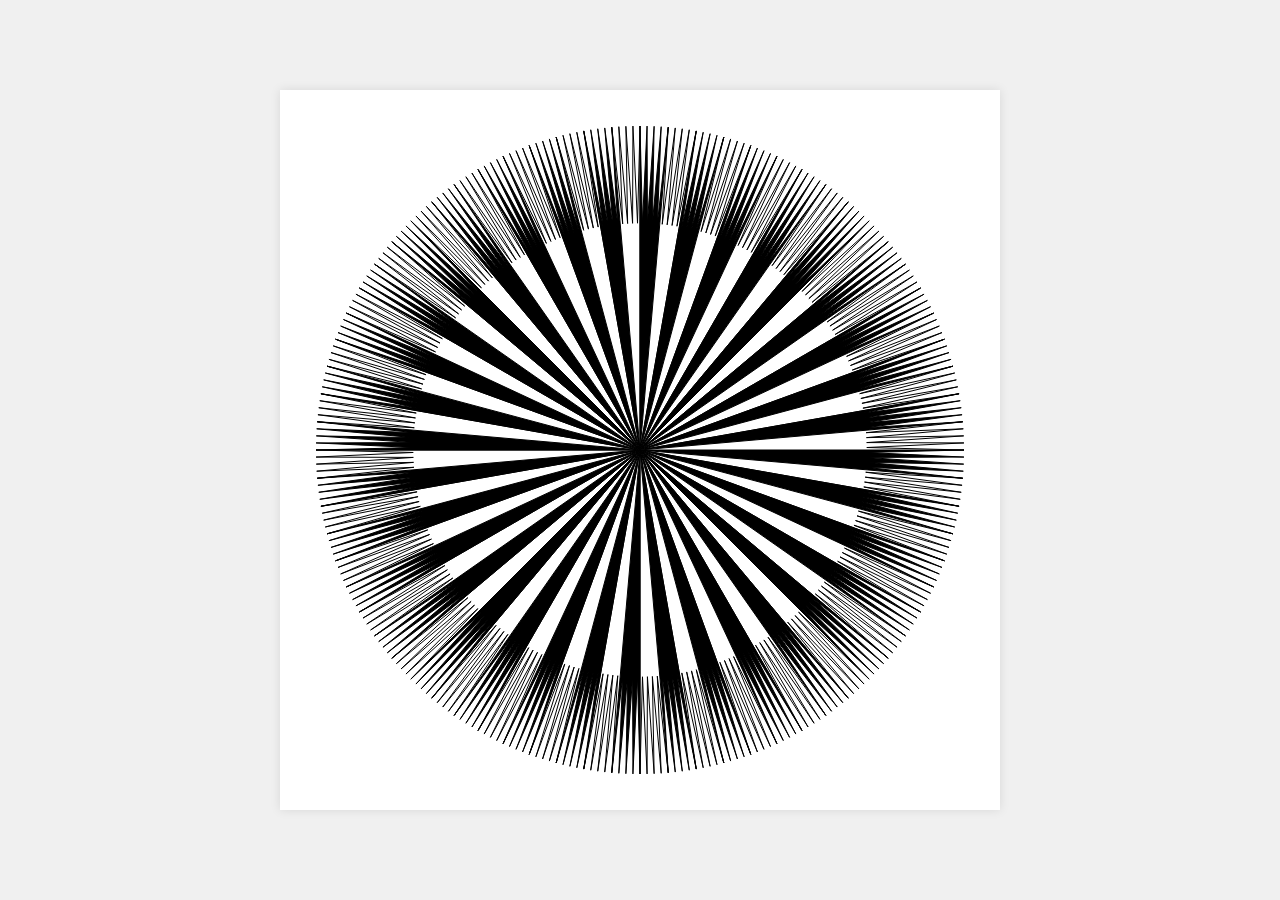
==== blaze_study/index.html @ eb709ceb "init blaze" ====
<!DOCTYPE html>
<html lang="en">
<head>
    <meta charset="UTF-8">
    <meta name="viewport" content="width=device-width, initial-scale=1.0">
    <title>Bridget Riley's Blaze</title>
    <style>
        body {
            margin: 0;
            padding: 0;
            display: flex;
            justify-content: center;
            align-items: center;
            height: 100vh;
            background-color: #f0f0f0;
        }
        canvas {
            background-color: white;
            box-shadow: 0 0 10px rgba(0, 0, 0, 0.1);
        }
    </style>
</head>
<body>
    <canvas id="blazeCanvas"></canvas>
    <script src="blaze.js"></script>
</body>
</html>
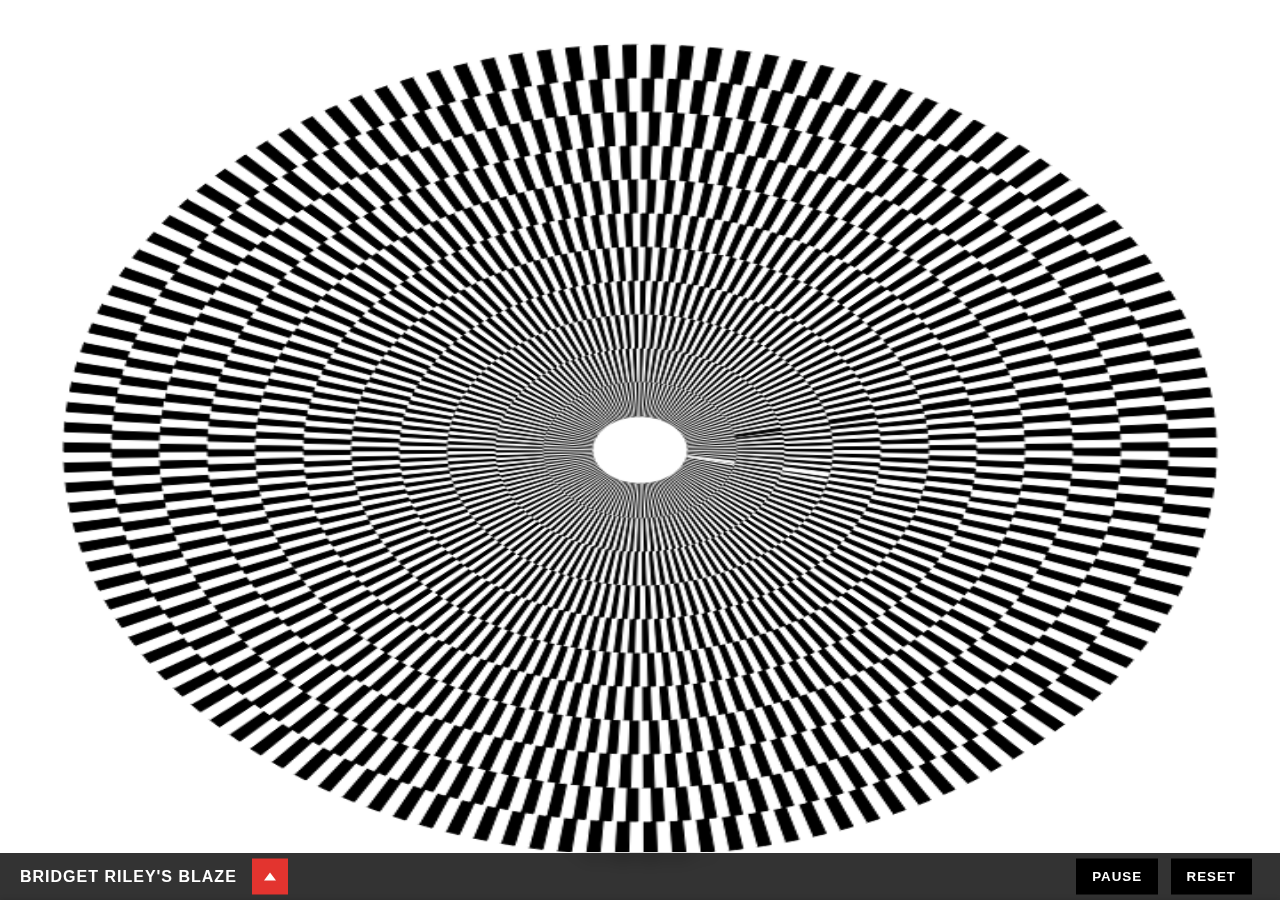
==== commit 43912deb: "movine alternate stripes with parameter panel" ====
--- a/blaze_study/index.html
+++ b/blaze_study/index.html
@@ -5,23 +5,313 @@
     <meta name="viewport" content="width=device-width, initial-scale=1.0">
     <title>Bridget Riley's Blaze</title>
     <style>
-        body {
+        :root {
+            --primary-color: #e3342f;
+            --text-color: #333333;
+            --bg-color: #f0f0f0;
+            --panel-bg: rgba(255, 255, 255, 0.85);
+            --control-height: 36px;
+            --bottom-bar-height: 48px;
+        }
+        
+        * {
             margin: 0;
             padding: 0;
+            box-sizing: border-box;
+        }
+        
+        body {
+            font-family: 'Helvetica Neue', Arial, sans-serif;
+            overflow: hidden;
+            background-color: black;
+            color: var(--text-color);
+        }
+        
+        canvas {
+            display: block;
+            position: fixed;
+            top: 0;
+            left: 0;
+            width: 100vw;
+            height: 100vh;
+        }
+        
+        .controls-container {
+            position: fixed;
+            bottom: 0;
+            left: 0;
+            right: 0;
+            z-index: 10;
+            transition: transform 0.3s ease;
+            max-height: 70vh;
+        }
+        
+        .controls-container.collapsed {
+            transform: translateY(calc(100% - var(--bottom-bar-height)));
+        }
+        
+        .bottom-bar {
+            width: 100%;
+            height: var(--bottom-bar-height);
+            background-color: rgba(0, 0, 0, 0.8);
+            display: flex;
+            align-items: center;
+            padding: 0 20px;
+            justify-content: space-between;
+            backdrop-filter: blur(10px);
+        }
+        
+        .title-area {
+            display: flex;
+            align-items: center;
+        }
+        
+        .title {
+            color: white;
+            font-size: 16px;
+            font-weight: 700;
+            letter-spacing: 1px;
+            margin-right: 15px;
+            text-transform: uppercase;
+        }
+        
+        .toggle-controls {
+            width: 36px;
+            height: 36px;
+            background-color: var(--primary-color);
+            border: none;
+            cursor: pointer;
+            position: relative;
             display: flex;
             justify-content: center;
             align-items: center;
-            height: 100vh;
-            background-color: #f0f0f0;
-        }
-        canvas {
+        }
+        
+        .toggle-controls::before {
+            content: '';
+            display: block;
+            border-style: solid;
+            border-width: 8px 6px 0 6px;
+            border-color: white transparent transparent transparent;
+            transition: transform 0.3s ease;
+        }
+        
+        .collapsed .toggle-controls::before {
+            transform: rotate(180deg);
+        }
+        
+        .controls-panel {
+            background-color: var(--panel-bg);
+            backdrop-filter: blur(10px);
+            padding: 20px;
+            overflow-y: auto;
+            max-height: calc(70vh - var(--bottom-bar-height));
+            box-shadow: 0 -2px 5px rgba(0, 0, 0, 0.1);
+        }
+        
+        .control-sections {
+            display: flex;
+            flex-wrap: wrap;
+            gap: 20px;
+            justify-content: space-around;
+        }
+        
+        .control-section {
+            flex: 1;
+            min-width: 250px;
+            max-width: 400px;
+            margin-bottom: 20px;
+            border-left: 4px solid var(--primary-color);
+            padding-left: 15px;
+        }
+        
+        .section-title {
+            font-size: 16px;
+            margin-bottom: 15px;
+            text-transform: uppercase;
+            letter-spacing: 1px;
+        }
+        
+        .control-group {
+            display: flex;
+            flex-direction: column;
+            margin-bottom: 15px;
+        }
+        
+        label {
+            font-size: 14px;
+            margin-bottom: 6px;
+            display: flex;
+            justify-content: space-between;
+        }
+        
+        .value-display {
+            font-size: 14px;
+            font-weight: 700;
+            color: var(--primary-color);
+        }
+        
+        input[type="range"] {
+            -webkit-appearance: none;
+            width: 100%;
+            height: 4px;
+            background: #ddd;
+            outline: none;
+            border-radius: 0;
+        }
+        
+        input[type="range"]::-webkit-slider-thumb {
+            -webkit-appearance: none;
+            appearance: none;
+            width: 16px;
+            height: 16px;
+            background: var(--primary-color);
+            cursor: pointer;
+            border: none;
+            border-radius: 0;
+        }
+        
+        input[type="range"]::-moz-range-thumb {
+            width: 16px;
+            height: 16px;
+            background: var(--primary-color);
+            cursor: pointer;
+            border: none;
+            border-radius: 0;
+        }
+        
+        select {
+            appearance: none;
+            height: var(--control-height);
+            padding: 0 10px;
             background-color: white;
-            box-shadow: 0 0 10px rgba(0, 0, 0, 0.1);
+            border: 2px solid #ddd;
+            border-radius: 0;
+            font-family: inherit;
+            font-size: 14px;
+            cursor: pointer;
+            outline: none;
+        }
+        
+        select:focus {
+            border-color: var(--primary-color);
+        }
+        
+        button {
+            height: var(--control-height);
+            padding: 0 16px;
+            background-color: black;
+            color: white;
+            border: none;
+            font-weight: 700;
+            text-transform: uppercase;
+            letter-spacing: 1px;
+            cursor: pointer;
+            margin-right: 8px;
+            transition: background-color 0.2s;
+        }
+        
+        button:hover {
+            background-color: var(--primary-color);
+        }
+        
+        .info-box {
+            font-size: 13px;
+            line-height: 1.5;
+            margin-top: 10px;
+            padding: 10px;
+            background-color: rgba(0, 0, 0, 0.05);
+        }
+        
+        @media (max-width: 768px) {
+            .control-section {
+                min-width: 100%;
+            }
         }
     </style>
 </head>
 <body>
     <canvas id="blazeCanvas"></canvas>
+    
+    <div class="controls-container collapsed">
+        <div class="bottom-bar">
+            <div class="title-area">
+                <div class="title">Bridget Riley's Blaze</div>
+                <button class="toggle-controls" aria-label="Toggle controls panel"></button>
+            </div>
+            
+            <div>
+                <button id="pausePlay">Pause</button>
+                <button id="resetAnimation">Reset</button>
+            </div>
+        </div>
+        
+        <div class="controls-panel">
+            <div class="control-sections">
+                <div class="control-section">
+                    <h2 class="section-title">Ring Configuration</h2>
+                    
+                    <div class="control-group">
+                        <label for="ringCount">Number of Rings <span class="value-display" id="ringCountValue">12</span></label>
+                        <input type="range" id="ringCount" min="4" max="24" value="12">
+                    </div>
+                    
+                    <div class="control-group">
+                        <label for="segmentCount">Segments per Ring <span class="value-display" id="segmentCountValue">36</span></label>
+                        <input type="range" id="segmentCount" min="12" max="72" value="36">
+                    </div>
+                    
+                    <div class="control-group">
+                        <label for="stripeCount">Stripes per Segment <span class="value-display" id="stripeCountValue">7</span></label>
+                        <input type="range" id="stripeCount" min="3" max="15" value="7">
+                    </div>
+                    
+                    <div class="control-group">
+                        <label for="angleOffset">Segment Angle Offset <span class="value-display" id="angleOffsetValue">0.02</span></label>
+                        <input type="range" id="angleOffset" min="0" max="0.1" step="0.005" value="0.02">
+                    </div>
+                </div>
+                
+                <div class="control-section">
+                    <h2 class="section-title">Animation</h2>
+                    
+                    <div class="control-group">
+                        <label for="rotationSpeed">Rotation Speed <span class="value-display" id="rotationSpeedValue">0.005</span></label>
+                        <input type="range" id="rotationSpeed" min="0.001" max="0.02" step="0.001" value="0.005">
+                    </div>
+                    
+                    <div class="control-group">
+                        <label>
+                            <input type="checkbox" id="alternateRotation" checked> Alternate Ring Rotation
+                        </label>
+                    </div>
+                    
+                    <div class="control-group">
+                        <label for="colorScheme">Color Scheme</label>
+                        <select id="colorScheme">
+                            <option value="bw">Black & White</option>
+                            <option value="rb">Red & Blue</option>
+                            <option value="yg">Yellow & Green</option>
+                            <option value="custom">Custom Colors</option>
+                        </select>
+                    </div>
+                    
+                    <div class="control-group" id="customColorGroup" style="display:none;">
+                        <label for="primaryColor">Primary Color</label>
+                        <input type="color" id="primaryColor" value="#000000">
+                        
+                        <label for="secondaryColor">Secondary Color</label>
+                        <input type="color" id="secondaryColor" value="#FFFFFF">
+                    </div>
+                </div>
+            </div>
+            
+            <div class="info-box">
+                <p>Interactive recreation of Bridget Riley's "Blaze" (1964). Adjust the parameters to create different optical effects.</p>
+            </div>
+        </div>
+    </div>
+    
     <script src="blaze.js"></script>
 </body>
 </html> 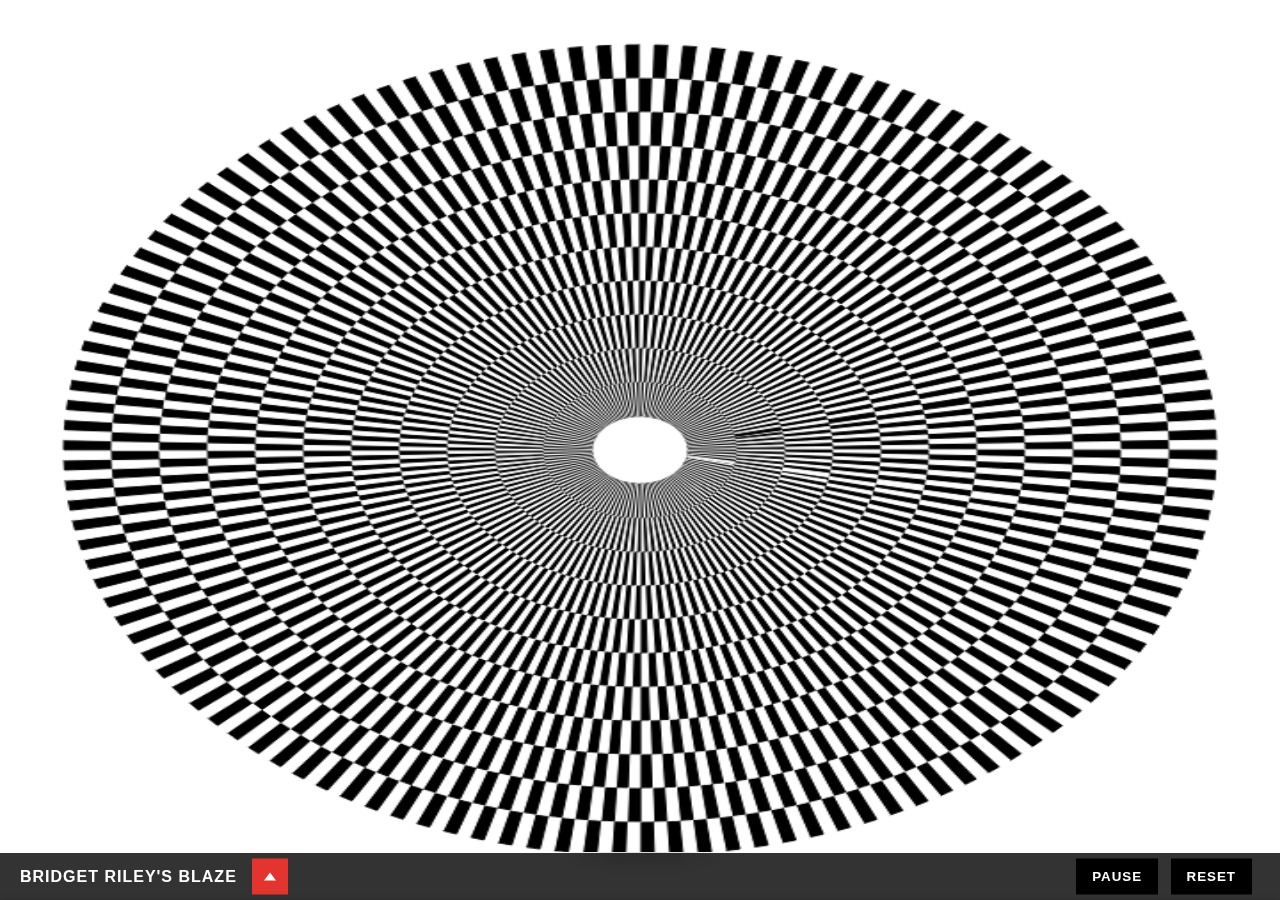
==== commit d9682fdb: "with strip angles and colors" ====
--- a/blaze_study/index.html
+++ b/blaze_study/index.html
@@ -270,6 +270,17 @@
                         <label for="angleOffset">Segment Angle Offset <span class="value-display" id="angleOffsetValue">0.02</span></label>
                         <input type="range" id="angleOffset" min="0" max="0.1" step="0.005" value="0.02">
                     </div>
+                    
+                    <div class="control-group">
+                        <label for="stripAngle">Stripe Angle <span class="value-display" id="stripAngleValue">0°</span></label>
+                        <input type="range" id="stripAngle" min="-45" max="45" step="1" value="0">
+                    </div>
+                    
+                    <div class="control-group">
+                        <label>
+                            <input type="checkbox" id="alternateStripAngles" checked> Alternate Strip Angles Between Rings
+                        </label>
+                    </div>
                 </div>
                 
                 <div class="control-section">
@@ -289,9 +300,15 @@
                     <div class="control-group">
                         <label for="colorScheme">Color Scheme</label>
                         <select id="colorScheme">
-                            <option value="bw">Black & White</option>
+                            <option value="bw">Black & White (Classic Op Art)</option>
                             <option value="rb">Red & Blue</option>
                             <option value="yg">Yellow & Green</option>
+                            <option value="egypt1">Egyptian Palette: Turquoise & Gold</option>
+                            <option value="egypt2">Egyptian Palette: Red & Blue</option>
+                            <option value="ra">Ra Series: Red & Cream</option>
+                            <option value="chant">Chant Series: Blue & Gold</option>
+                            <option value="late70s">Late 70s: Purple & Green</option>
+                            <option value="rajasthan">Rajasthan: Orange & Blue</option>
                             <option value="custom">Custom Colors</option>
                         </select>
                     </div>
@@ -307,7 +324,13 @@
             </div>
             
             <div class="info-box">
-                <p>Interactive recreation of Bridget Riley's "Blaze" (1964). Adjust the parameters to create different optical effects.</p>
+                <p>Interactive recreation of Bridget Riley's "Blaze" (1964), originally a black and white op art piece. This version includes colors inspired by Riley's later works:</p>
+                <ul style="margin-top: 8px; padding-left: 20px;">
+                    <li><strong>Egyptian Palette:</strong> Inspired by her visits to Egypt in the 1980s, featuring colors like turquoise, ochre, red, and lapis blue.</li>
+                    <li><strong>Ra/Chant Series:</strong> From her works with warm and cool color interactions.</li>
+                    <li><strong>Late 70s:</strong> When Riley began exploring color relationships more extensively.</li>
+                    <li><strong>Rajasthan:</strong> Bold complementary colors inspired by her travels in India.</li>
+                </ul>
             </div>
         </div>
     </div>
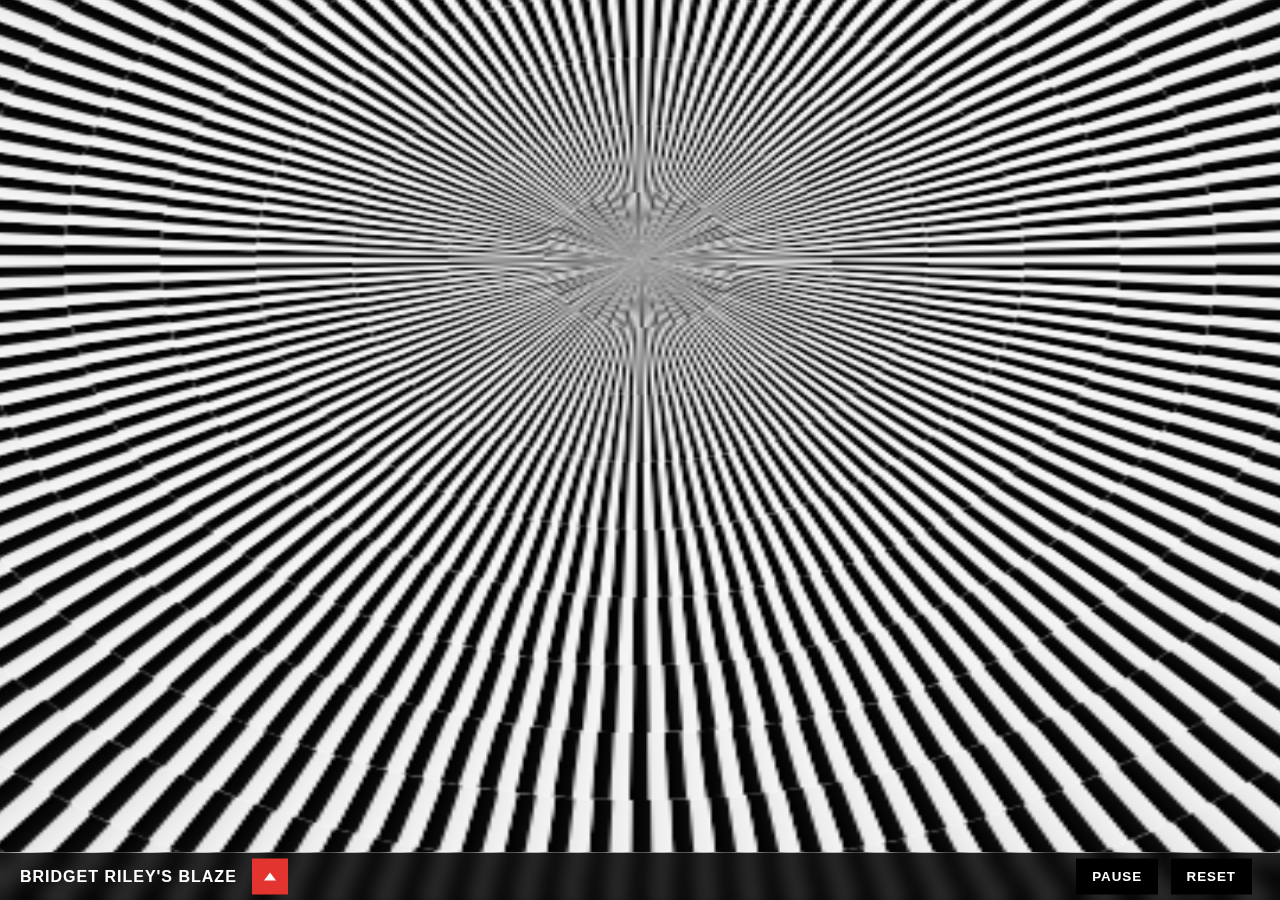
==== commit b06af257: "pretty good" ====
--- a/blaze_study/index.html
+++ b/blaze_study/index.html
@@ -30,10 +30,10 @@
         canvas {
             display: block;
             position: fixed;
-            top: 0;
-            left: 0;
-            width: 100vw;
-            height: 100vh;
+            top: -50vw;
+            left: -50vw;
+            width: 200vw;
+            height: 200vh;
         }
         
         .controls-container {
@@ -257,6 +257,11 @@
                     </div>
                     
                     <div class="control-group">
+                        <label for="ringWidth">Ring Width <span class="value-display" id="ringWidthValue">100%</span></label>
+                        <input type="range" id="ringWidth" min="30" max="300" value="100">
+                    </div>
+                    
+                    <div class="control-group">
                         <label for="segmentCount">Segments per Ring <span class="value-display" id="segmentCountValue">36</span></label>
                         <input type="range" id="segmentCount" min="12" max="72" value="36">
                     </div>
@@ -287,8 +292,8 @@
                     <h2 class="section-title">Animation</h2>
                     
                     <div class="control-group">
-                        <label for="rotationSpeed">Rotation Speed <span class="value-display" id="rotationSpeedValue">0.005</span></label>
-                        <input type="range" id="rotationSpeed" min="0.001" max="0.02" step="0.001" value="0.005">
+                        <label for="rotationSpeed">Rotation Speed <span class="value-display" id="rotationSpeedValue">0.0005</span></label>
+                        <input type="range" id="rotationSpeed" min="0.0001" max="0.002" step="0.0001" value="0.0005">
                     </div>
                     
                     <div class="control-group">
@@ -310,6 +315,7 @@
                             <option value="late70s">Late 70s: Purple & Green</option>
                             <option value="rajasthan">Rajasthan: Orange & Blue</option>
                             <option value="custom">Custom Colors</option>
+                            <option value="psychedelic">Psychedelic (Pink & Turquoise)</option>
                         </select>
                     </div>
                     
@@ -319,6 +325,81 @@
                         
                         <label for="secondaryColor">Secondary Color</label>
                         <input type="color" id="secondaryColor" value="#FFFFFF">
+                    </div>
+                </div>
+                
+                <div class="control-section">
+                    <h2 class="section-title">Stripe Texture</h2>
+                    
+                    <div class="control-group">
+                        <label for="gradientEnabled">
+                            <input type="checkbox" id="gradientEnabled" checked> Enable Gradient Texture
+                        </label>
+                    </div>
+                    
+                    <div id="gradientControls">
+                        <div class="control-group">
+                            <label for="gradientIntensity">Intensity <span class="value-display" id="gradientIntensityValue">100%</span></label>
+                            <input type="range" id="gradientIntensity" min="0" max="200" value="100">
+                        </div>
+                        
+                        <div class="control-group">
+                            <label for="edgeBrightness">Edge Brightness <span class="value-display" id="edgeBrightnessValue">30</span></label>
+                            <input type="range" id="edgeBrightness" min="0" max="80" value="30">
+                        </div>
+                        
+                        <div class="control-group">
+                            <label for="centerDarkness">Center Darkness <span class="value-display" id="centerDarknessValue">25</span></label>
+                            <input type="range" id="centerDarkness" min="0" max="80" value="25">
+                        </div>
+                        
+                        <div class="control-group">
+                            <label for="gradientWidth">Gradient Width <span class="value-display" id="gradientWidthValue">2.0</span></label>
+                            <input type="range" id="gradientWidth" min="0.5" max="5" step="0.1" value="2.0">
+                        </div>
+                        
+                        <div class="control-group">
+                            <label for="gradientCurve">Gradient Curve</label>
+                            <select id="gradientCurve">
+                                <option value="linear">Linear</option>
+                                <option value="ease-in">Ease In</option>
+                                <option value="ease-out">Ease Out</option>
+                                <option value="ease-in-out">Ease In-Out</option>
+                                <option value="trapezoid">Trapezoid (Flat Center)</option>
+                                <option value="step">Step</option>
+                                <option value="sine">Sine Wave</option>
+                                <option value="double-peak">Double Peak</option>
+                                <option value="triangle">Sharp Triangle</option>
+                                <option value="organic">Organic</option>
+                            </select>
+                        </div>
+                    </div>
+                </div>
+                
+                <div class="control-section">
+                    <h2 class="section-title">Glow Effects</h2>
+                    
+                    <div class="control-group">
+                        <label for="glowEnabled">
+                            <input type="checkbox" id="glowEnabled"> Enable Glow Effects (WebGL)
+                        </label>
+                    </div>
+                    
+                    <div id="glowControls" style="display:none;">
+                        <div class="control-group">
+                            <label for="glowIntensity">Glow Intensity <span class="value-display" id="glowIntensityValue">50%</span></label>
+                            <input type="range" id="glowIntensity" min="10" max="200" value="50">
+                        </div>
+                        
+                        <div class="control-group">
+                            <label for="glowSize">Glow Size <span class="value-display" id="glowSizeValue">3.0</span></label>
+                            <input type="range" id="glowSize" min="1" max="10" step="0.5" value="3.0">
+                        </div>
+                        
+                        <div class="control-group">
+                            <label for="glowColor">Glow Color</label>
+                            <input type="color" id="glowColor" value="#00AAFF">
+                        </div>
                     </div>
                 </div>
             </div>
@@ -336,5 +417,7 @@
     </div>
     
     <script src="blaze.js"></script>
+    <script src="shaders.js"></script>
+    <script src="webgl-utils.js"></script>
 </body>
 </html> 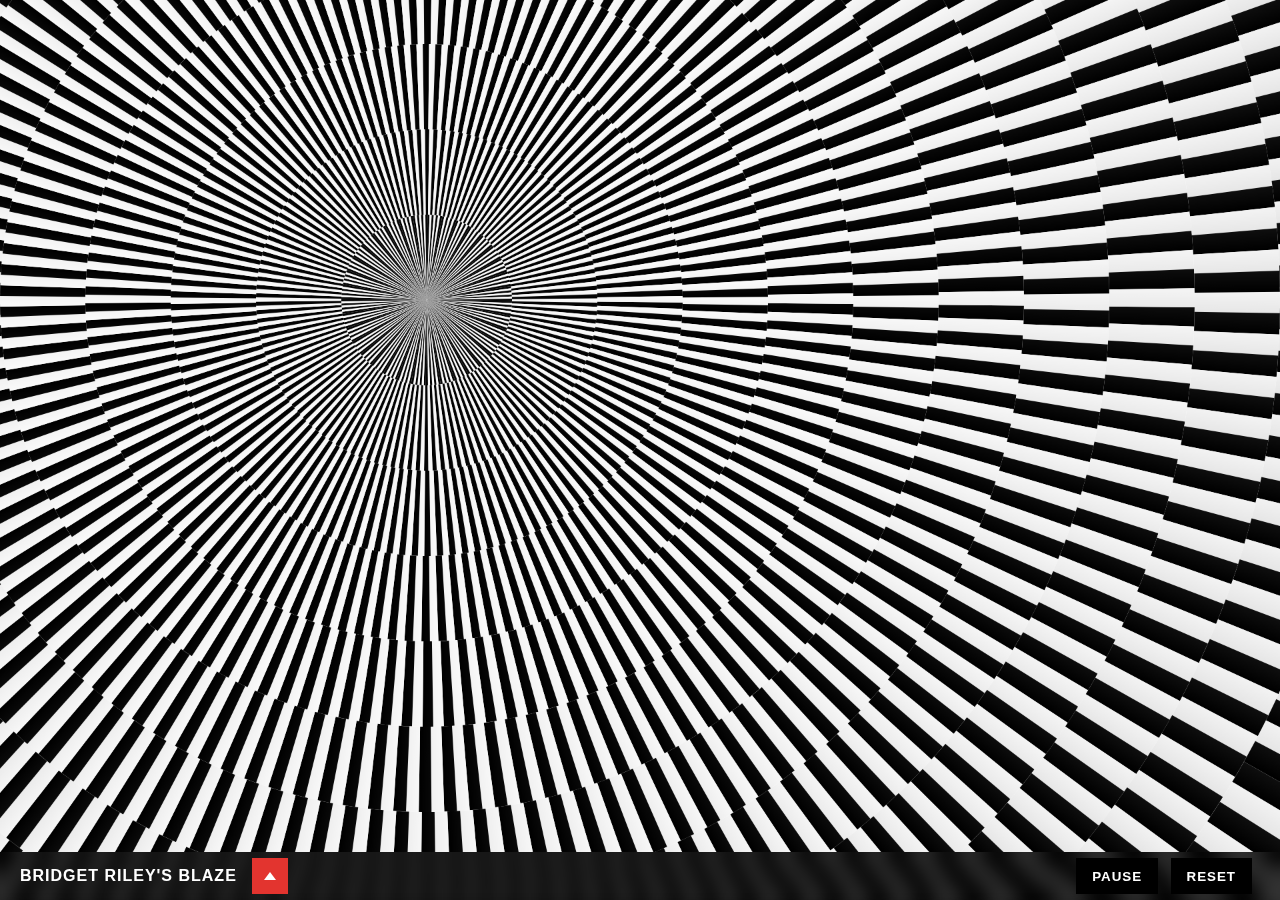
==== commit b077c587: "very good" ====
--- a/blaze_study/index.html
+++ b/blaze_study/index.html
@@ -30,10 +30,10 @@
         canvas {
             display: block;
             position: fixed;
-            top: -50vw;
-            left: -50vw;
-            width: 200vw;
-            height: 200vh;
+            top: 0;
+            left: 0;
+            width: 100vw;
+            height: 100vh;
         }
         
         .controls-container {
@@ -227,6 +227,28 @@
             .control-section {
                 min-width: 100%;
             }
+        }
+        
+        /* Add these new styles for the scrollable ring width controls */
+        .ring-width-scrollable {
+            max-height: 300px;
+            overflow-y: auto;
+            padding-right: 10px;
+            margin-right: -10px; /* Compensate for the scrollbar width */
+            scrollbar-width: thin; /* For Firefox */
+        }
+        
+        /* Webkit scrollbar styling */
+        .ring-width-scrollable::-webkit-scrollbar {
+            width: 6px;
+        }
+        
+        .ring-width-scrollable::-webkit-scrollbar-track {
+            background: rgba(0, 0, 0, 0.05);
+        }
+        
+        .ring-width-scrollable::-webkit-scrollbar-thumb {
+            background-color: var(--primary-color);
         }
     </style>
 </head>
@@ -263,12 +285,12 @@
                     
                     <div class="control-group">
                         <label for="segmentCount">Segments per Ring <span class="value-display" id="segmentCountValue">36</span></label>
-                        <input type="range" id="segmentCount" min="12" max="72" value="36">
+                        <input type="range" id="segmentCount" min="1" max="60" value="36">
                     </div>
                     
                     <div class="control-group">
                         <label for="stripeCount">Stripes per Segment <span class="value-display" id="stripeCountValue">7</span></label>
-                        <input type="range" id="stripeCount" min="3" max="15" value="7">
+                        <input type="range" id="stripeCount" min="1" max="360" value="7">
                     </div>
                     
                     <div class="control-group">
@@ -285,6 +307,13 @@
                         <label>
                             <input type="checkbox" id="alternateStripAngles" checked> Alternate Strip Angles Between Rings
                         </label>
+                    </div>
+                </div>
+                
+                <div class="control-section">
+                    <h2 class="section-title">Individual Ring Widths</h2>
+                    <div id="individualRingWidths">
+                        <!-- Ring width controls will be generated here programmatically -->
                     </div>
                 </div>
                 
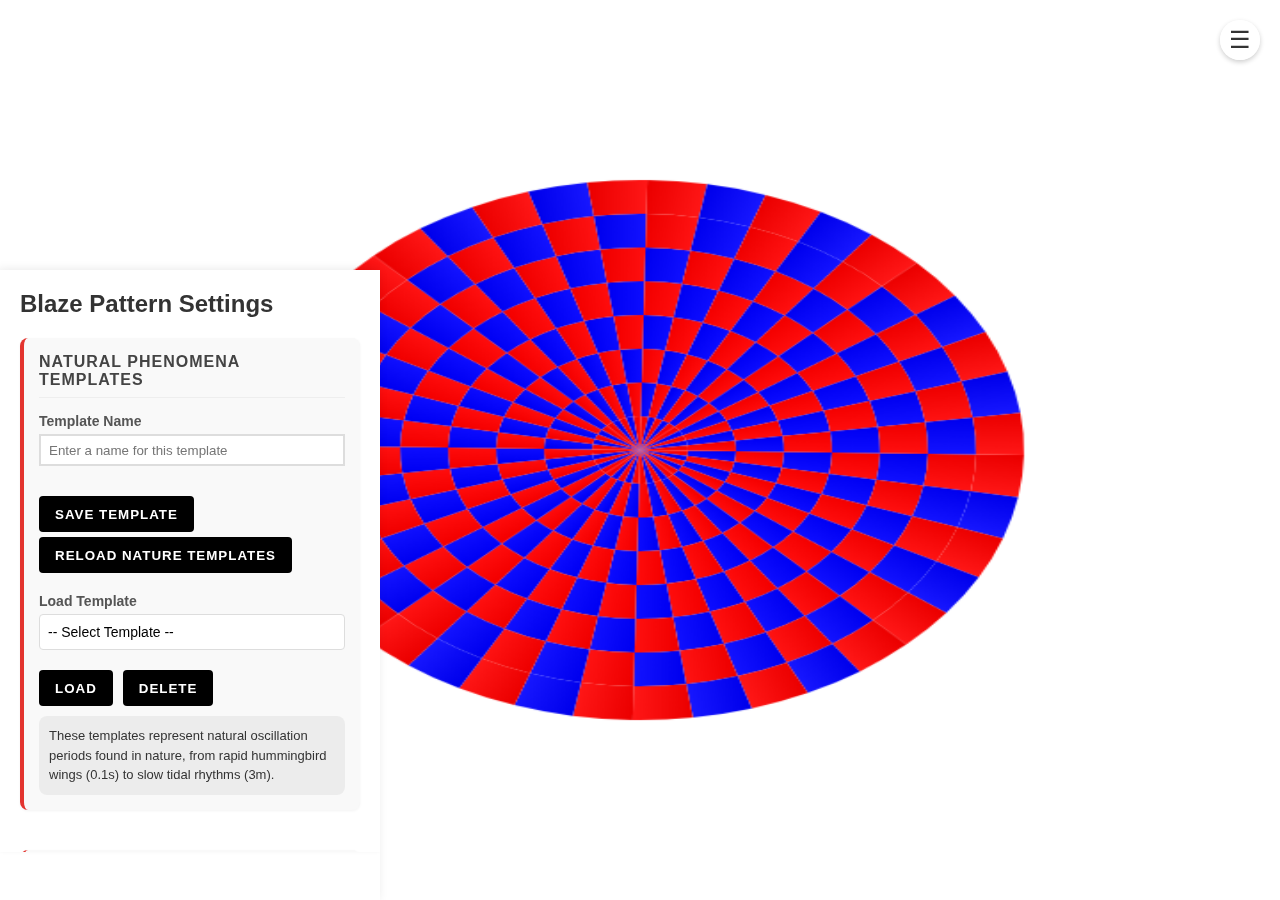
==== commit d06392d9: "hold" ====
--- a/blaze_study/index.html
+++ b/blaze_study/index.html
@@ -3,7 +3,8 @@
 <head>
     <meta charset="UTF-8">
     <meta name="viewport" content="width=device-width, initial-scale=1.0">
-    <title>Bridget Riley's Blaze</title>
+    <title>Blaze Study</title>
+    <link rel="stylesheet" href="styles.css">
     <style>
         :root {
             --primary-color: #e3342f;
@@ -253,200 +254,48 @@
     </style>
 </head>
 <body>
-    <canvas id="blazeCanvas"></canvas>
-    
-    <div class="controls-container collapsed">
-        <div class="bottom-bar">
-            <div class="title-area">
-                <div class="title">Bridget Riley's Blaze</div>
-                <button class="toggle-controls" aria-label="Toggle controls panel"></button>
-            </div>
-            
-            <div>
-                <button id="pausePlay">Pause</button>
-                <button id="resetAnimation">Reset</button>
-            </div>
+    <div class="app-container">
+        <div class="canvas-container">
+            <canvas id="blazeCanvas"></canvas>
+            <div class="controls-toggle" id="controlsToggle">☰</div>
         </div>
         
-        <div class="controls-panel">
-            <div class="control-sections">
-                <div class="control-section">
-                    <h2 class="section-title">Ring Configuration</h2>
-                    
-                    <div class="control-group">
-                        <label for="ringCount">Number of Rings <span class="value-display" id="ringCountValue">12</span></label>
-                        <input type="range" id="ringCount" min="4" max="24" value="12">
-                    </div>
-                    
-                    <div class="control-group">
-                        <label for="ringWidth">Ring Width <span class="value-display" id="ringWidthValue">100%</span></label>
-                        <input type="range" id="ringWidth" min="30" max="300" value="100">
-                    </div>
-                    
-                    <div class="control-group">
-                        <label for="segmentCount">Segments per Ring <span class="value-display" id="segmentCountValue">36</span></label>
-                        <input type="range" id="segmentCount" min="1" max="60" value="36">
-                    </div>
-                    
-                    <div class="control-group">
-                        <label for="stripeCount">Stripes per Segment <span class="value-display" id="stripeCountValue">7</span></label>
-                        <input type="range" id="stripeCount" min="1" max="360" value="7">
-                    </div>
-                    
-                    <div class="control-group">
-                        <label for="angleOffset">Segment Angle Offset <span class="value-display" id="angleOffsetValue">0.02</span></label>
-                        <input type="range" id="angleOffset" min="0" max="0.1" step="0.005" value="0.02">
-                    </div>
-                    
-                    <div class="control-group">
-                        <label for="stripAngle">Stripe Angle <span class="value-display" id="stripAngleValue">0°</span></label>
-                        <input type="range" id="stripAngle" min="-45" max="45" step="1" value="0">
-                    </div>
-                    
-                    <div class="control-group">
-                        <label>
-                            <input type="checkbox" id="alternateStripAngles" checked> Alternate Strip Angles Between Rings
-                        </label>
-                    </div>
+        <div class="controls-container" id="controlsContainer">
+            <div class="controls-panel">
+                <h1>Blaze Pattern Settings</h1>
+                
+                <div class="control-sections">
+                    <!-- Sections will be added here by JavaScript -->
                 </div>
-                
-                <div class="control-section">
-                    <h2 class="section-title">Individual Ring Widths</h2>
-                    <div id="individualRingWidths">
-                        <!-- Ring width controls will be generated here programmatically -->
-                    </div>
-                </div>
-                
-                <div class="control-section">
-                    <h2 class="section-title">Animation</h2>
-                    
-                    <div class="control-group">
-                        <label for="rotationSpeed">Rotation Speed <span class="value-display" id="rotationSpeedValue">0.0005</span></label>
-                        <input type="range" id="rotationSpeed" min="0.0001" max="0.002" step="0.0001" value="0.0005">
-                    </div>
-                    
-                    <div class="control-group">
-                        <label>
-                            <input type="checkbox" id="alternateRotation" checked> Alternate Ring Rotation
-                        </label>
-                    </div>
-                    
-                    <div class="control-group">
-                        <label for="colorScheme">Color Scheme</label>
-                        <select id="colorScheme">
-                            <option value="bw">Black & White (Classic Op Art)</option>
-                            <option value="rb">Red & Blue</option>
-                            <option value="yg">Yellow & Green</option>
-                            <option value="egypt1">Egyptian Palette: Turquoise & Gold</option>
-                            <option value="egypt2">Egyptian Palette: Red & Blue</option>
-                            <option value="ra">Ra Series: Red & Cream</option>
-                            <option value="chant">Chant Series: Blue & Gold</option>
-                            <option value="late70s">Late 70s: Purple & Green</option>
-                            <option value="rajasthan">Rajasthan: Orange & Blue</option>
-                            <option value="custom">Custom Colors</option>
-                            <option value="psychedelic">Psychedelic (Pink & Turquoise)</option>
-                        </select>
-                    </div>
-                    
-                    <div class="control-group" id="customColorGroup" style="display:none;">
-                        <label for="primaryColor">Primary Color</label>
-                        <input type="color" id="primaryColor" value="#000000">
-                        
-                        <label for="secondaryColor">Secondary Color</label>
-                        <input type="color" id="secondaryColor" value="#FFFFFF">
-                    </div>
-                </div>
-                
-                <div class="control-section">
-                    <h2 class="section-title">Stripe Texture</h2>
-                    
-                    <div class="control-group">
-                        <label for="gradientEnabled">
-                            <input type="checkbox" id="gradientEnabled" checked> Enable Gradient Texture
-                        </label>
-                    </div>
-                    
-                    <div id="gradientControls">
-                        <div class="control-group">
-                            <label for="gradientIntensity">Intensity <span class="value-display" id="gradientIntensityValue">100%</span></label>
-                            <input type="range" id="gradientIntensity" min="0" max="200" value="100">
-                        </div>
-                        
-                        <div class="control-group">
-                            <label for="edgeBrightness">Edge Brightness <span class="value-display" id="edgeBrightnessValue">30</span></label>
-                            <input type="range" id="edgeBrightness" min="0" max="80" value="30">
-                        </div>
-                        
-                        <div class="control-group">
-                            <label for="centerDarkness">Center Darkness <span class="value-display" id="centerDarknessValue">25</span></label>
-                            <input type="range" id="centerDarkness" min="0" max="80" value="25">
-                        </div>
-                        
-                        <div class="control-group">
-                            <label for="gradientWidth">Gradient Width <span class="value-display" id="gradientWidthValue">2.0</span></label>
-                            <input type="range" id="gradientWidth" min="0.5" max="5" step="0.1" value="2.0">
-                        </div>
-                        
-                        <div class="control-group">
-                            <label for="gradientCurve">Gradient Curve</label>
-                            <select id="gradientCurve">
-                                <option value="linear">Linear</option>
-                                <option value="ease-in">Ease In</option>
-                                <option value="ease-out">Ease Out</option>
-                                <option value="ease-in-out">Ease In-Out</option>
-                                <option value="trapezoid">Trapezoid (Flat Center)</option>
-                                <option value="step">Step</option>
-                                <option value="sine">Sine Wave</option>
-                                <option value="double-peak">Double Peak</option>
-                                <option value="triangle">Sharp Triangle</option>
-                                <option value="organic">Organic</option>
-                            </select>
-                        </div>
-                    </div>
-                </div>
-                
-                <div class="control-section">
-                    <h2 class="section-title">Glow Effects</h2>
-                    
-                    <div class="control-group">
-                        <label for="glowEnabled">
-                            <input type="checkbox" id="glowEnabled"> Enable Glow Effects (WebGL)
-                        </label>
-                    </div>
-                    
-                    <div id="glowControls" style="display:none;">
-                        <div class="control-group">
-                            <label for="glowIntensity">Glow Intensity <span class="value-display" id="glowIntensityValue">50%</span></label>
-                            <input type="range" id="glowIntensity" min="10" max="200" value="50">
-                        </div>
-                        
-                        <div class="control-group">
-                            <label for="glowSize">Glow Size <span class="value-display" id="glowSizeValue">3.0</span></label>
-                            <input type="range" id="glowSize" min="1" max="10" step="0.5" value="3.0">
-                        </div>
-                        
-                        <div class="control-group">
-                            <label for="glowColor">Glow Color</label>
-                            <input type="color" id="glowColor" value="#00AAFF">
-                        </div>
-                    </div>
-                </div>
-            </div>
-            
-            <div class="info-box">
-                <p>Interactive recreation of Bridget Riley's "Blaze" (1964), originally a black and white op art piece. This version includes colors inspired by Riley's later works:</p>
-                <ul style="margin-top: 8px; padding-left: 20px;">
-                    <li><strong>Egyptian Palette:</strong> Inspired by her visits to Egypt in the 1980s, featuring colors like turquoise, ochre, red, and lapis blue.</li>
-                    <li><strong>Ra/Chant Series:</strong> From her works with warm and cool color interactions.</li>
-                    <li><strong>Late 70s:</strong> When Riley began exploring color relationships more extensively.</li>
-                    <li><strong>Rajasthan:</strong> Bold complementary colors inspired by her travels in India.</li>
-                </ul>
             </div>
         </div>
     </div>
     
+    <!-- Order matters for script loading -->
+    <!-- Load shared utility scripts first -->
+    <script src="common.js"></script>
+    <script src="natural_templates_data.js"></script>
+    <script src="dynamic-styles.js"></script>
+    <script src="utils.js"></script>
+    <script src="createBasicUI.js"></script>
+    
+    <!-- Load helper modules next -->
+    <script src="colorSchemes.js"></script>
+    <script src="templates.js"></script>
+    
+    <!-- Load settings-related scripts -->
+    <script src="settings.js"></script>
+    <script src="ringControls.js"></script>
+    <script src="updateRingWidthControls.js"></script>
+    
+    <!-- Canvas and WebGL handling -->
+    <script src="canvas.js"></script>
+    <script src="drawing.js"></script>
+    
+    <!-- UI management -->
+    <script src="UI.js"></script>
+    
+    <!-- Main application script last -->
     <script src="blaze.js"></script>
-    <script src="shaders.js"></script>
-    <script src="webgl-utils.js"></script>
 </body>
 </html> --- a/blaze_study/styles.css
+++ b/blaze_study/styles.css
@@ -0,0 +1,293 @@
+/* Base styles */
+body {
+    margin: 0;
+    padding: 0;
+    font-family: 'Arial', sans-serif;
+    background-color: #f5f5f5;
+    height: 100vh;
+    display: flex;
+    flex-direction: column;
+    overflow: hidden;
+}
+
+.app-container {
+    display: flex;
+    height: 100vh;
+    width: 100vw;
+    overflow: hidden;
+}
+
+.canvas-container {
+    flex: 1;
+    position: relative;
+    display: flex;
+    justify-content: center;
+    align-items: center;
+    background-color: #f0f0f0;
+    overflow: hidden;
+}
+
+canvas {
+    display: block;
+    max-width: 100%;
+    max-height: 100%;
+    box-shadow: 0 4px 8px rgba(0, 0, 0, 0.1);
+}
+
+/* Controls styling */
+.controls-toggle {
+    position: absolute;
+    top: 20px;
+    right: 20px;
+    width: 40px;
+    height: 40px;
+    background-color: rgba(255, 255, 255, 0.8);
+    border-radius: 50%;
+    display: flex;
+    justify-content: center;
+    align-items: center;
+    font-size: 24px;
+    cursor: pointer;
+    box-shadow: 0 2px 5px rgba(0, 0, 0, 0.2);
+    z-index: 10;
+}
+
+.controls-container {
+    width: 380px;
+    height: 100vh;
+    overflow-y: auto;
+    background-color: white;
+    box-shadow: -2px 0 10px rgba(0, 0, 0, 0.1);
+    transition: transform 0.3s ease;
+}
+
+.controls-container.collapsed {
+    transform: translateX(100%);
+}
+
+.controls-panel {
+    padding: 20px;
+}
+
+.controls-panel h1 {
+    font-size: 24px;
+    margin-top: 0;
+    margin-bottom: 20px;
+    color: #333;
+}
+
+.control-section {
+    margin-bottom: 30px;
+    border-radius: 8px;
+    padding: 15px;
+    background-color: #f9f9f9;
+    box-shadow: 0 1px 3px rgba(0, 0, 0, 0.05);
+}
+
+.section-title {
+    font-size: 18px;
+    margin-top: 0;
+    margin-bottom: 15px;
+    color: #444;
+    border-bottom: 1px solid #eee;
+    padding-bottom: 8px;
+}
+
+.control-group {
+    margin-bottom: 15px;
+}
+
+.control-group label {
+    display: block;
+    margin-bottom: 5px;
+    font-weight: 600;
+    color: #555;
+}
+
+.control-group input[type="range"] {
+    width: 100%;
+    margin-top: 5px;
+}
+
+.control-group select {
+    width: 100%;
+    padding: 8px;
+    border-radius: 4px;
+    border: 1px solid #ddd;
+    background-color: white;
+}
+
+.control-group input[type="color"] {
+    width: 70px;
+    height: 30px;
+    border: none;
+    border-radius: 4px;
+    padding: 0;
+    vertical-align: middle;
+}
+
+.value-display {
+    font-weight: normal;
+    color: #666;
+    font-size: 0.9em;
+}
+
+.info-box {
+    background-color: #e9f5ff;
+    padding: 15px;
+    border-radius: 8px;
+    margin-top: 20px;
+    color: #333;
+    line-height: 1.5;
+}
+
+button {
+    background-color: #4a90e2;
+    color: white;
+    border: none;
+    padding: 8px 16px;
+    border-radius: 4px;
+    cursor: pointer;
+    font-weight: 600;
+    transition: background-color 0.2s;
+}
+
+button:hover {
+    background-color: #3a7bc8;
+}
+
+/* Ring control specific styles */
+.ring-width-scrollable {
+    max-height: 400px;
+    overflow-y: auto;
+    border: 1px solid #eee;
+    border-radius: 4px;
+    padding: 10px;
+    background-color: white;
+}
+
+.ring-width-control {
+    border-bottom: 1px solid #eee;
+    padding-bottom: 10px;
+    margin-bottom: 15px;
+}
+
+.ring-control-row {
+    display: flex;
+    align-items: center;
+    margin-bottom: 8px;
+}
+
+.ring-control-row label {
+    flex: 1;
+    margin-bottom: 0;
+}
+
+.color-toggle-label {
+    display: flex;
+    align-items: center;
+}
+
+.ring-solid-toggle {
+    margin-right: 8px;
+}
+
+.ring-color-select {
+    width: 100px;
+    height: 28px;
+}
+
+.oscillation-toggle-label {
+    display: flex;
+    align-items: center;
+    width: 80px;
+}
+
+.ring-oscillate-toggle {
+    margin-right: 8px;
+}
+
+.period-label {
+    margin: 0 8px;
+    width: 50px;
+}
+
+.period-input {
+    width: 100px;
+}
+
+.stripe-angle-toggle-label {
+    display: flex;
+    align-items: center;
+    width: 150px;
+}
+
+.ring-stripe-angle-toggle {
+    margin-right: 8px;
+}
+
+.stripe-angle-label {
+    margin: 0 8px;
+    width: 40px;
+}
+
+.stripe-angle-input {
+    width: 100px;
+}
+
+.amplitude-label {
+    margin: 0 8px;
+    width: 40px;
+}
+
+.amplitude-input {
+    width: 100px;
+}
+
+.width-amplitude-row {
+    padding-left: 80px;
+}
+
+/* Template controls styling */
+.template-name-input {
+    width: 100%;
+    height: 32px;
+    padding: 0 8px;
+    border: 2px solid #ddd;
+    margin-bottom: 10px;
+}
+
+.template-button {
+    margin-top: 5px;
+    margin-right: 10px;
+}
+
+.template-button-group {
+    display: flex;
+    margin-top: 10px;
+}
+
+.template-load-group {
+    margin-top: 20px;
+}
+
+/* Responsive adjustments */
+@media screen and (max-width: 768px) {
+    .app-container {
+        flex-direction: column;
+    }
+    
+    .controls-container {
+        width: 100%;
+        height: 50vh;
+    }
+    
+    .controls-container.collapsed {
+        transform: translateY(100%);
+    }
+    
+    .controls-toggle {
+        top: auto;
+        bottom: 20px;
+    }
+} 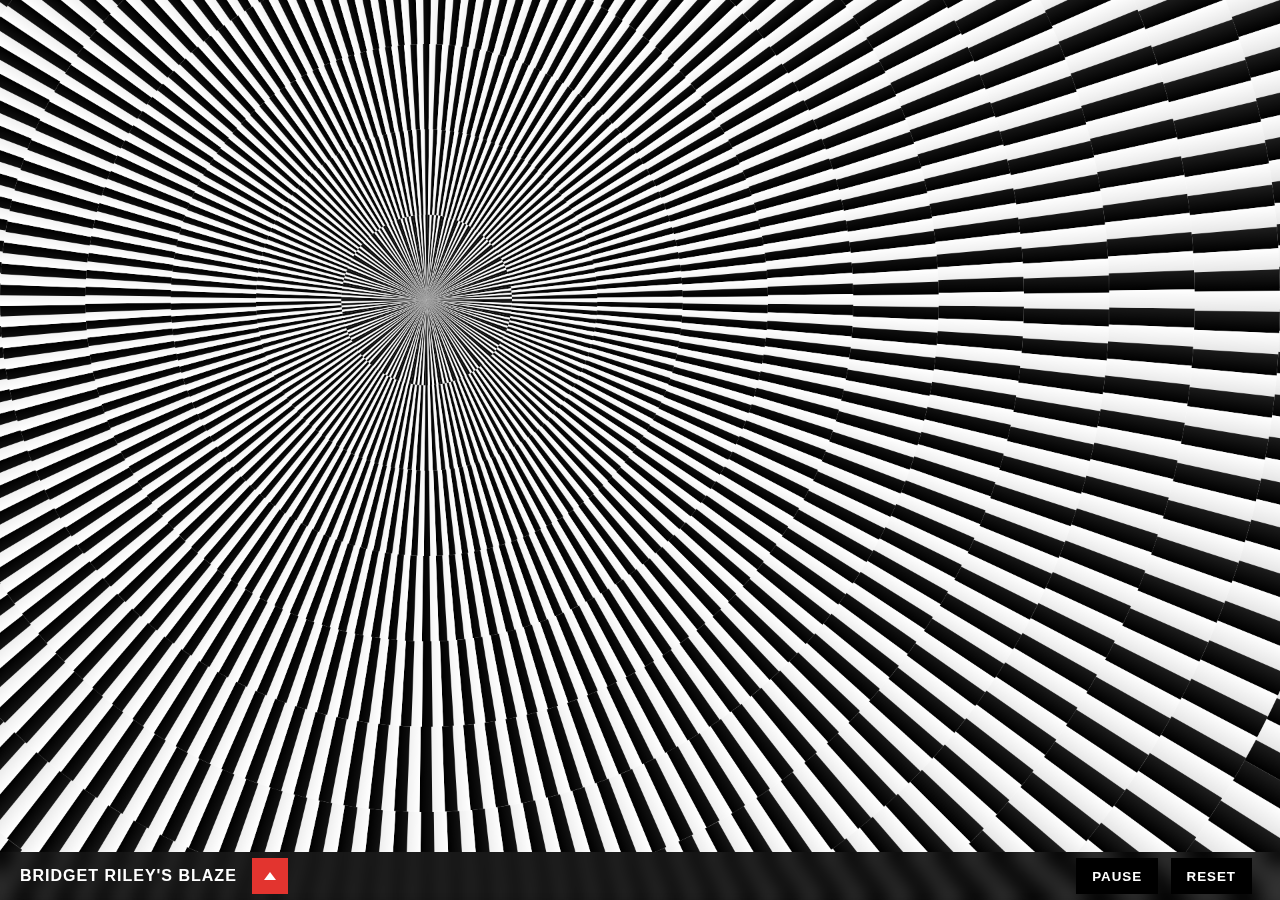
==== commit ac3b02ad: "hmm" ====
--- a/blaze_study/index.html
+++ b/blaze_study/index.html
@@ -3,8 +3,7 @@
 <head>
     <meta charset="UTF-8">
     <meta name="viewport" content="width=device-width, initial-scale=1.0">
-    <title>Blaze Study</title>
-    <link rel="stylesheet" href="styles.css">
+    <title>Bridget Riley's Blaze</title>
     <style>
         :root {
             --primary-color: #e3342f;
@@ -254,48 +253,202 @@
     </style>
 </head>
 <body>
-    <div class="app-container">
-        <div class="canvas-container">
-            <canvas id="blazeCanvas"></canvas>
-            <div class="controls-toggle" id="controlsToggle">☰</div>
+    <canvas id="blazeCanvas"></canvas>
+    
+    <div class="controls-container collapsed">
+        <div class="bottom-bar">
+            <div class="title-area">
+                <div class="title">Bridget Riley's Blaze</div>
+                <button class="toggle-controls" aria-label="Toggle controls panel"></button>
+            </div>
+            
+            <div>
+                <button id="pausePlay">Pause</button>
+                <button id="resetAnimation">Reset</button>
+            </div>
         </div>
         
-        <div class="controls-container" id="controlsContainer">
-            <div class="controls-panel">
-                <h1>Blaze Pattern Settings</h1>
+        <div class="controls-panel">
+            <div class="control-sections">
+                <div class="control-section">
+                    <h2 class="section-title">Ring Configuration</h2>
+                    
+                    <div class="control-group">
+                        <label for="ringCount">Number of Rings <span class="value-display" id="ringCountValue">12</span></label>
+                        <input type="range" id="ringCount" min="4" max="24" value="12">
+                    </div>
+                    
+                    <div class="control-group">
+                        <label for="ringWidth">Ring Width <span class="value-display" id="ringWidthValue">100%</span></label>
+                        <input type="range" id="ringWidth" min="30" max="300" value="100">
+                    </div>
+                    
+                    <div class="control-group">
+                        <label for="segmentCount">Segments per Ring <span class="value-display" id="segmentCountValue">36</span></label>
+                        <input type="range" id="segmentCount" min="1" max="60" value="36">
+                    </div>
+                    
+                    <div class="control-group">
+                        <label for="stripeCount">Stripes per Segment <span class="value-display" id="stripeCountValue">7</span></label>
+                        <input type="range" id="stripeCount" min="1" max="360" value="7">
+                    </div>
+                    
+                    <div class="control-group">
+                        <label for="angleOffset">Segment Angle Offset <span class="value-display" id="angleOffsetValue">0.02</span></label>
+                        <input type="range" id="angleOffset" min="0" max="0.1" step="0.005" value="0.02">
+                    </div>
+                    
+                    <div class="control-group">
+                        <label for="stripAngle">Stripe Angle <span class="value-display" id="stripAngleValue">0°</span></label>
+                        <input type="range" id="stripAngle" min="-45" max="45" step="1" value="0">
+                    </div>
+                    
+                    <div class="control-group">
+                        <label>
+                            <input type="checkbox" id="alternateStripAngles" checked> Alternate Strip Angles Between Rings
+                        </label>
+                    </div>
+                </div>
                 
-                <div class="control-sections">
-                    <!-- Sections will be added here by JavaScript -->
+                <div class="control-section">
+                    <h2 class="section-title">Individual Ring Widths</h2>
+                    <div id="individualRingWidths">
+                        <!-- Ring width controls will be generated here programmatically -->
+                    </div>
                 </div>
+                
+                <div class="control-section">
+                    <h2 class="section-title">Animation</h2>
+                    
+                    <div class="control-group">
+                        <label for="rotationSpeed">Rotation Speed <span class="value-display" id="rotationSpeedValue">0.0005</span></label>
+                        <input type="range" id="rotationSpeed" min="0.0001" max="0.002" step="0.0001" value="0.0005">
+                    </div>
+                    
+                    <div class="control-group">
+                        <label>
+                            <input type="checkbox" id="alternateRotation" checked> Alternate Ring Rotation
+                        </label>
+                    </div>
+                    
+                    <div class="control-group">
+                        <label for="colorScheme">Color Scheme</label>
+                        <select id="colorScheme">
+                            <option value="bw">Black & White (Classic Op Art)</option>
+                            <option value="rb">Red & Blue</option>
+                            <option value="yg">Yellow & Green</option>
+                            <option value="egypt1">Egyptian Palette: Turquoise & Gold</option>
+                            <option value="egypt2">Egyptian Palette: Red & Blue</option>
+                            <option value="ra">Ra Series: Red & Cream</option>
+                            <option value="chant">Chant Series: Blue & Gold</option>
+                            <option value="late70s">Late 70s: Purple & Green</option>
+                            <option value="rajasthan">Rajasthan: Orange & Blue</option>
+                            <option value="custom">Custom Colors</option>
+                            <option value="psychedelic">Psychedelic (Pink & Turquoise)</option>
+                        </select>
+                    </div>
+                    
+                    <div class="control-group" id="customColorGroup" style="display:none;">
+                        <label for="primaryColor">Primary Color</label>
+                        <input type="color" id="primaryColor" value="#000000">
+                        
+                        <label for="secondaryColor">Secondary Color</label>
+                        <input type="color" id="secondaryColor" value="#FFFFFF">
+                    </div>
+                </div>
+                
+                <div class="control-section">
+                    <h2 class="section-title">Stripe Texture</h2>
+                    
+                    <div class="control-group">
+                        <label for="gradientEnabled">
+                            <input type="checkbox" id="gradientEnabled" checked> Enable Gradient Texture
+                        </label>
+                    </div>
+                    
+                    <div id="gradientControls">
+                        <div class="control-group">
+                            <label for="gradientIntensity">Intensity <span class="value-display" id="gradientIntensityValue">100%</span></label>
+                            <input type="range" id="gradientIntensity" min="0" max="200" value="100">
+                        </div>
+                        
+                        <div class="control-group">
+                            <label for="edgeBrightness">Edge Brightness <span class="value-display" id="edgeBrightnessValue">30</span></label>
+                            <input type="range" id="edgeBrightness" min="0" max="80" value="30">
+                        </div>
+                        
+                        <div class="control-group">
+                            <label for="centerDarkness">Center Darkness <span class="value-display" id="centerDarknessValue">25</span></label>
+                            <input type="range" id="centerDarkness" min="0" max="80" value="25">
+                        </div>
+                        
+                        <div class="control-group">
+                            <label for="gradientWidth">Gradient Width <span class="value-display" id="gradientWidthValue">2.0</span></label>
+                            <input type="range" id="gradientWidth" min="0.5" max="5" step="0.1" value="2.0">
+                        </div>
+                        
+                        <div class="control-group">
+                            <label for="gradientCurve">Gradient Curve</label>
+                            <select id="gradientCurve">
+                                <option value="linear">Linear</option>
+                                <option value="ease-in">Ease In</option>
+                                <option value="ease-out">Ease Out</option>
+                                <option value="ease-in-out">Ease In-Out</option>
+                                <option value="trapezoid">Trapezoid (Flat Center)</option>
+                                <option value="step">Step</option>
+                                <option value="sine">Sine Wave</option>
+                                <option value="double-peak">Double Peak</option>
+                                <option value="triangle">Sharp Triangle</option>
+                                <option value="organic">Organic</option>
+                            </select>
+                        </div>
+                    </div>
+                </div>
+                
+                <div class="control-section">
+                    <h2 class="section-title">Glow Effects</h2>
+                    
+                    <div class="control-group">
+                        <label for="glowEnabled">
+                            <input type="checkbox" id="glowEnabled"> Enable Glow Effects (WebGL)
+                        </label>
+                    </div>
+                    
+                    <div id="glowControls" style="display:none;">
+                        <div class="control-group">
+                            <label for="glowIntensity">Glow Intensity <span class="value-display" id="glowIntensityValue">50%</span></label>
+                            <input type="range" id="glowIntensity" min="10" max="200" value="50">
+                        </div>
+                        
+                        <div class="control-group">
+                            <label for="glowSize">Glow Size <span class="value-display" id="glowSizeValue">3.0</span></label>
+                            <input type="range" id="glowSize" min="1" max="10" step="0.5" value="3.0">
+                        </div>
+                        
+                        <div class="control-group">
+                            <label for="glowColor">Glow Color</label>
+                            <input type="color" id="glowColor" value="#00AAFF">
+                        </div>
+                    </div>
+                </div>
+            </div>
+            
+            <div class="info-box">
+                <p>Interactive recreation of Bridget Riley's "Blaze" (1964), originally a black and white op art piece. This version includes colors inspired by Riley's later works:</p>
+                <ul style="margin-top: 8px; padding-left: 20px;">
+                    <li><strong>Egyptian Palette:</strong> Inspired by her visits to Egypt in the 1980s, featuring colors like turquoise, ochre, red, and lapis blue.</li>
+                    <li><strong>Ra/Chant Series:</strong> From her works with warm and cool color interactions.</li>
+                    <li><strong>Late 70s:</strong> When Riley began exploring color relationships more extensively.</li>
+                    <li><strong>Rajasthan:</strong> Bold complementary colors inspired by her travels in India.</li>
+                </ul>
             </div>
         </div>
     </div>
     
-    <!-- Order matters for script loading -->
-    <!-- Load shared utility scripts first -->
-    <script src="common.js"></script>
-    <script src="natural_templates_data.js"></script>
-    <script src="dynamic-styles.js"></script>
-    <script src="utils.js"></script>
-    <script src="createBasicUI.js"></script>
-    
-    <!-- Load helper modules next -->
-    <script src="colorSchemes.js"></script>
-    <script src="templates.js"></script>
-    
-    <!-- Load settings-related scripts -->
-    <script src="settings.js"></script>
-    <script src="ringControls.js"></script>
+    <script src="blaze.js"></script>
+    <script src="shaders.js"></script>
+    <script src="webgl-utils.js"></script>
     <script src="updateRingWidthControls.js"></script>
-    
-    <!-- Canvas and WebGL handling -->
-    <script src="canvas.js"></script>
-    <script src="drawing.js"></script>
-    
-    <!-- UI management -->
-    <script src="UI.js"></script>
-    
-    <!-- Main application script last -->
-    <script src="blaze.js"></script>
+    <script src="drawSegmentStripes.js"></script>
 </body>
 </html> 